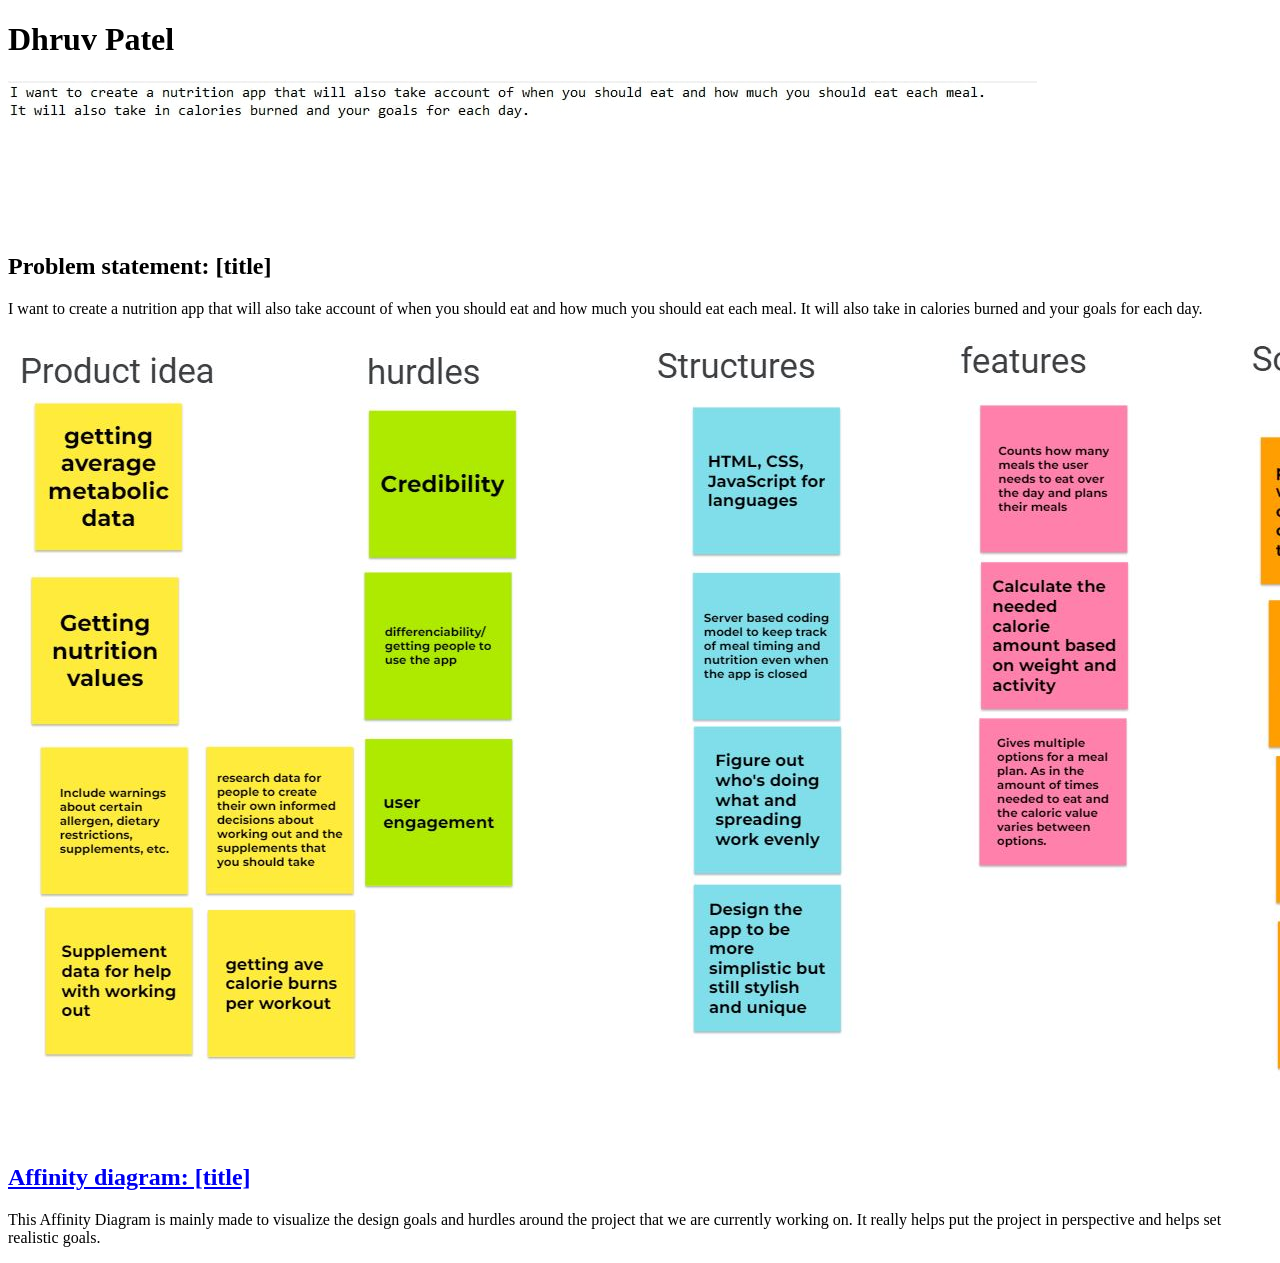
==== index.html @ c839524b "Update index.html" ====
<!DOCTYPE html>
<html>
  <head>
    <title>
      CSCE 190: Dhruv Patel
    </title>
  </head>
  <body>
    <h1>
      Dhruv Patel
    </h1>
    <section class="assign">
      <img src="images/ProblemStatement.jpg" />
      <section class="assign-det">
        <h2>Problem statement: [title]</h2>
        <p>
          I want to create a nutrition app that will also take account of when you should eat and how much you should eat each meal.
          It will also take in calories burned and your goals for each day.
        </p>
      </section>
    </section>
    <!-- Affinity diagram assignment -->
    <section class="assign">
      <img src="images/Jamboard.JPG" />
      <section class="assign-det">
        <a href="files/Affinity Diagram.pdf"><h2>Affinity diagram: [title]</h2></a>
        <p>
          This Affinity Diagram is mainly made to visualize the design goals and hurdles around the project that we are currently working on.
          It really helps put the project in perspective and helps set realistic goals.
        </p>
      </section>
    </section>
  </body>
</html>
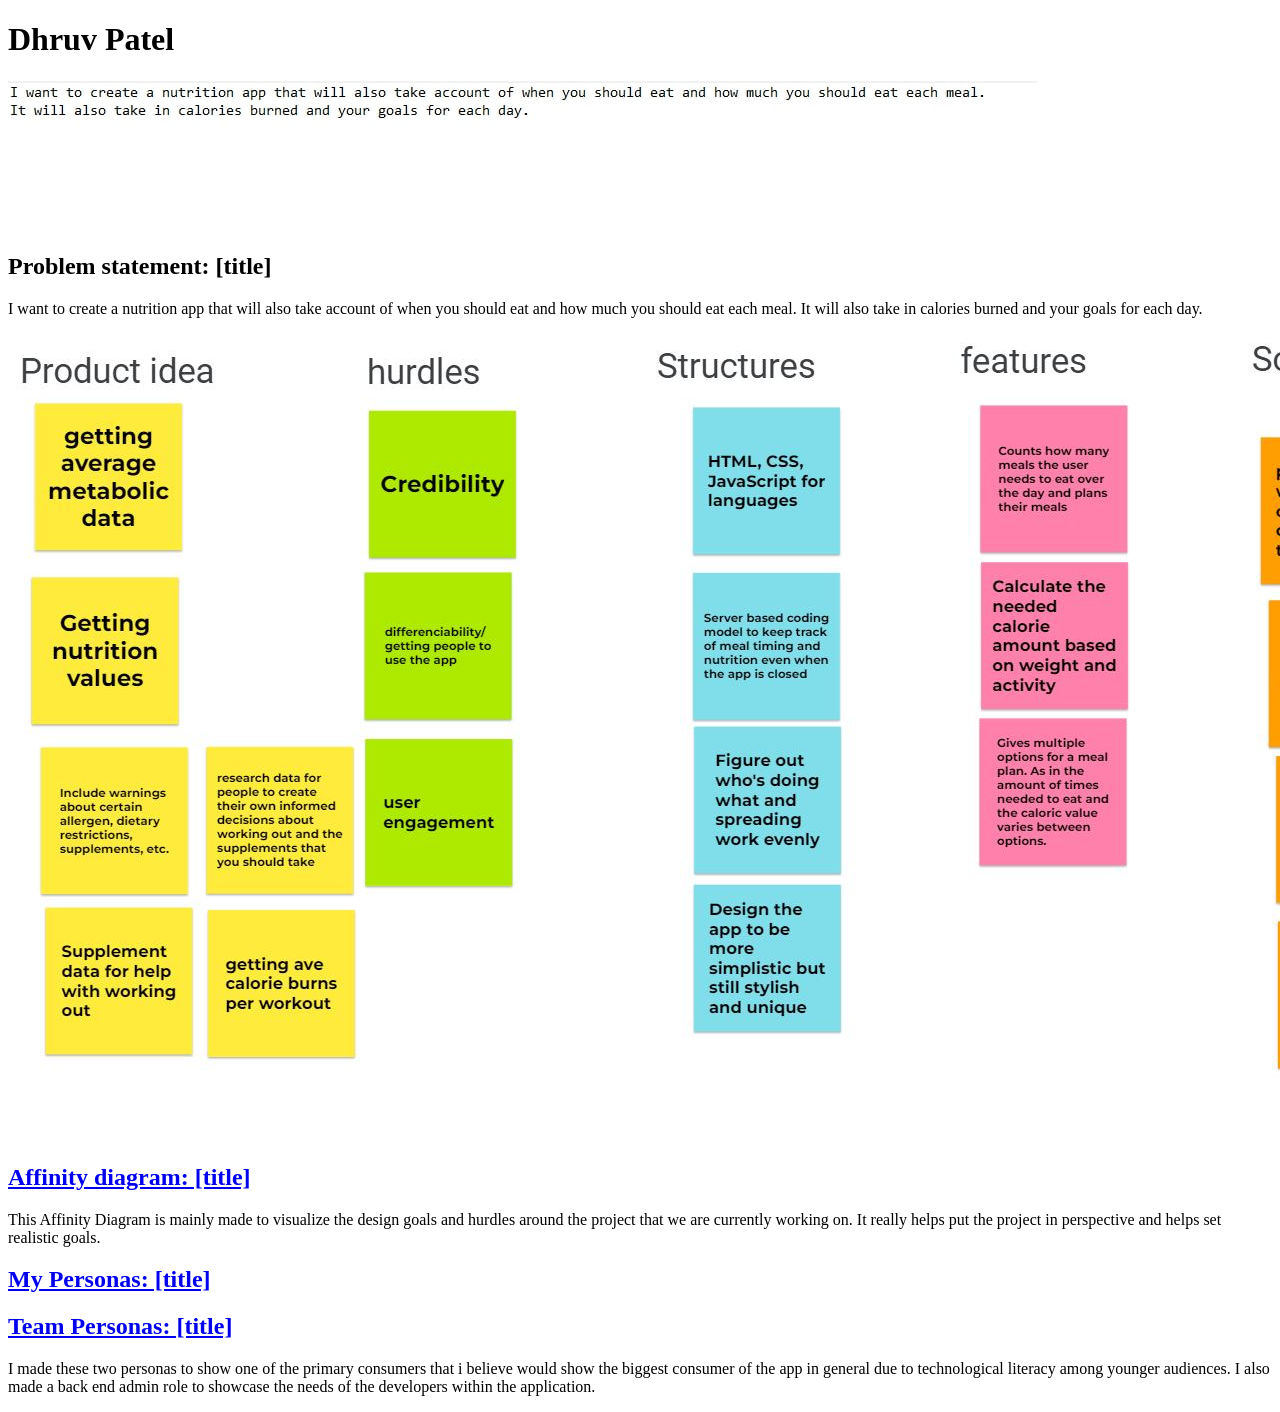
==== commit 23750873: "Update index.html" ====
--- a/index.html
+++ b/index.html
@@ -30,5 +30,17 @@
         </p>
       </section>
     </section>
+    <!-- Personas assignment -->
+    <section class="assign">
+      <a href="files/Damien Wayne.pdf"><h2>My Personas: [title]</h2></a>
+      <a href="files/Naomi Suzuki.pdf"></a>
+      <section class="assign-det">
+        <a href="files/all-personas.pdf"><h2>Team Personas: [title]</h2></a>
+        <p>
+          I made these two personas to show one of the primary consumers that i believe would show the biggest consumer of the app in general due to technological literacy among younger audiences.
+          I also made a back end admin role to showcase the needs of the developers within the application.
+        </p>
+      </section>
+    </section>
   </body>
 </html>
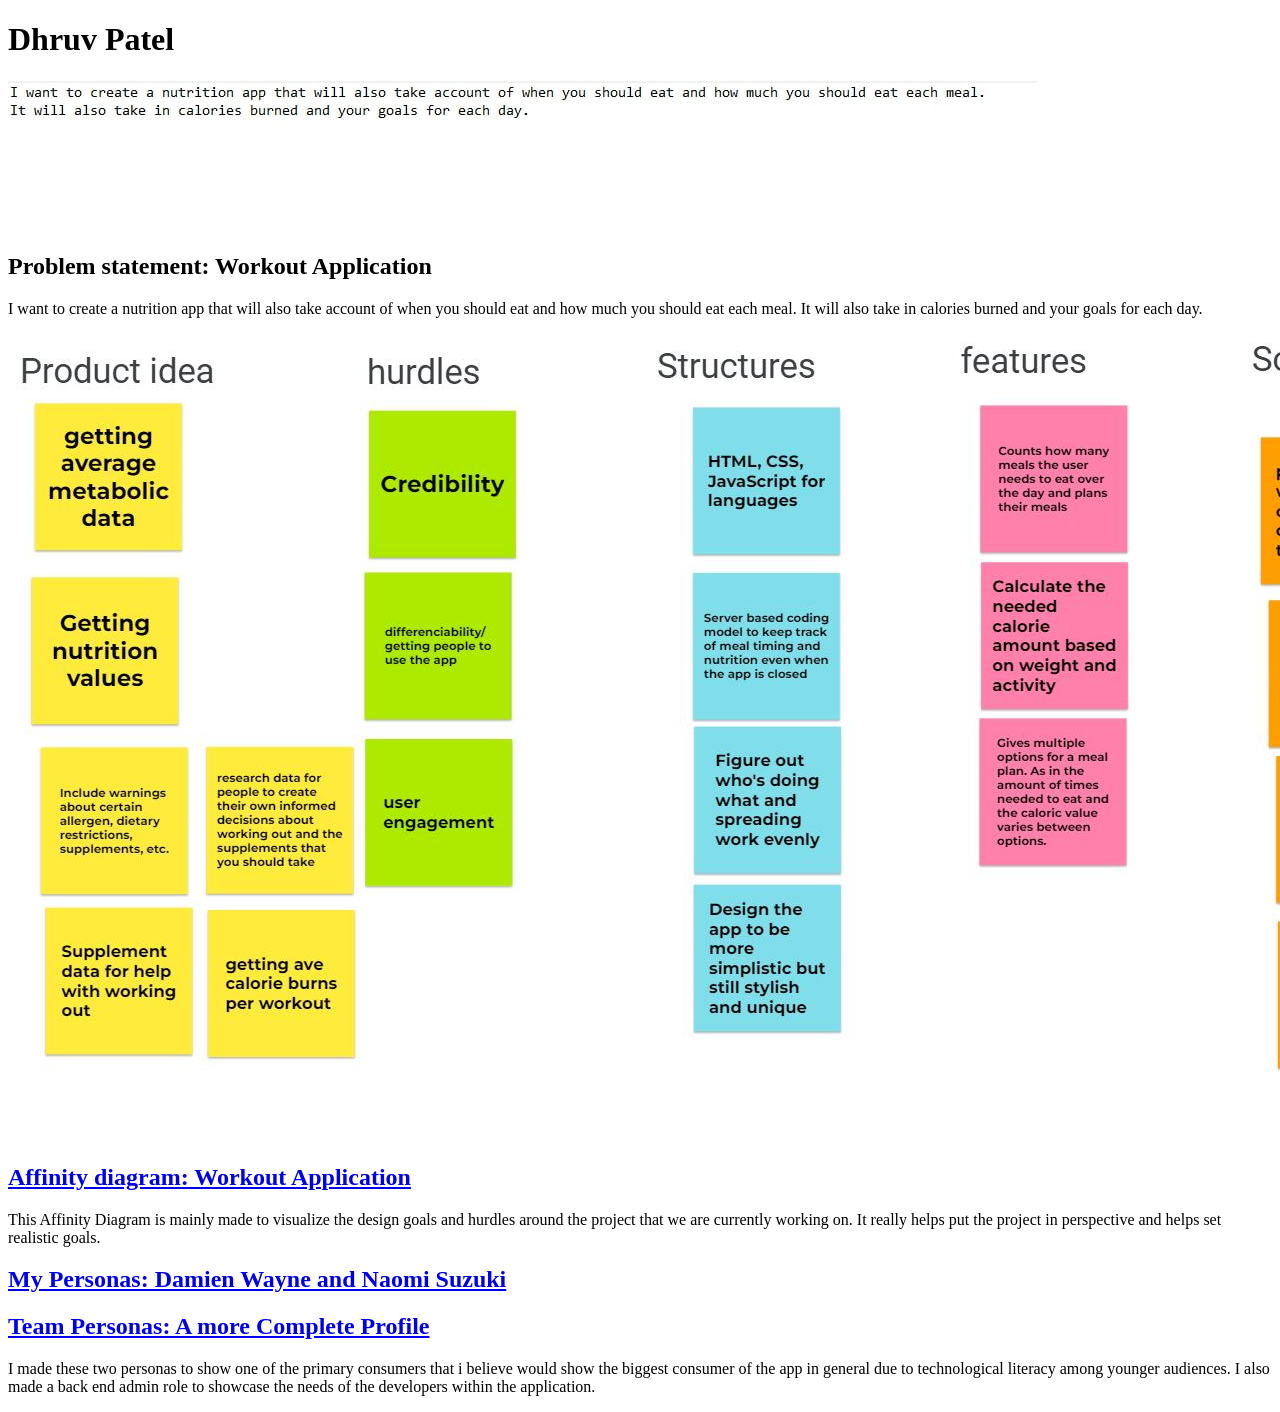
==== commit 6adc9cce: "Update index.html" ====
--- a/index.html
+++ b/index.html
@@ -12,7 +12,7 @@
     <section class="assign">
       <img src="images/ProblemStatement.jpg" />
       <section class="assign-det">
-        <h2>Problem statement: [title]</h2>
+        <h2>Problem statement: Workout Application</h2>
         <p>
           I want to create a nutrition app that will also take account of when you should eat and how much you should eat each meal.
           It will also take in calories burned and your goals for each day.
@@ -23,7 +23,7 @@
     <section class="assign">
       <img src="images/Jamboard.JPG" />
       <section class="assign-det">
-        <a href="files/Affinity Diagram.pdf"><h2>Affinity diagram: [title]</h2></a>
+        <a href="files/Affinity Diagram.pdf"><h2>Affinity diagram: Workout Application</h2></a>
         <p>
           This Affinity Diagram is mainly made to visualize the design goals and hurdles around the project that we are currently working on.
           It really helps put the project in perspective and helps set realistic goals.
@@ -32,10 +32,10 @@
     </section>
     <!-- Personas assignment -->
     <section class="assign">
-      <a href="files/Damien Wayne.pdf"><h2>My Personas: [title]</h2></a>
+      <a href="files/Damien Wayne.pdf"><h2>My Personas: Damien Wayne and Naomi Suzuki</h2></a>
       <a href="files/Naomi Suzuki.pdf"></a>
       <section class="assign-det">
-        <a href="files/all-personas.pdf"><h2>Team Personas: [title]</h2></a>
+        <a href="files/all-personas.pdf"><h2>Team Personas: A more Complete Profile</h2></a>
         <p>
           I made these two personas to show one of the primary consumers that i believe would show the biggest consumer of the app in general due to technological literacy among younger audiences.
           I also made a back end admin role to showcase the needs of the developers within the application.
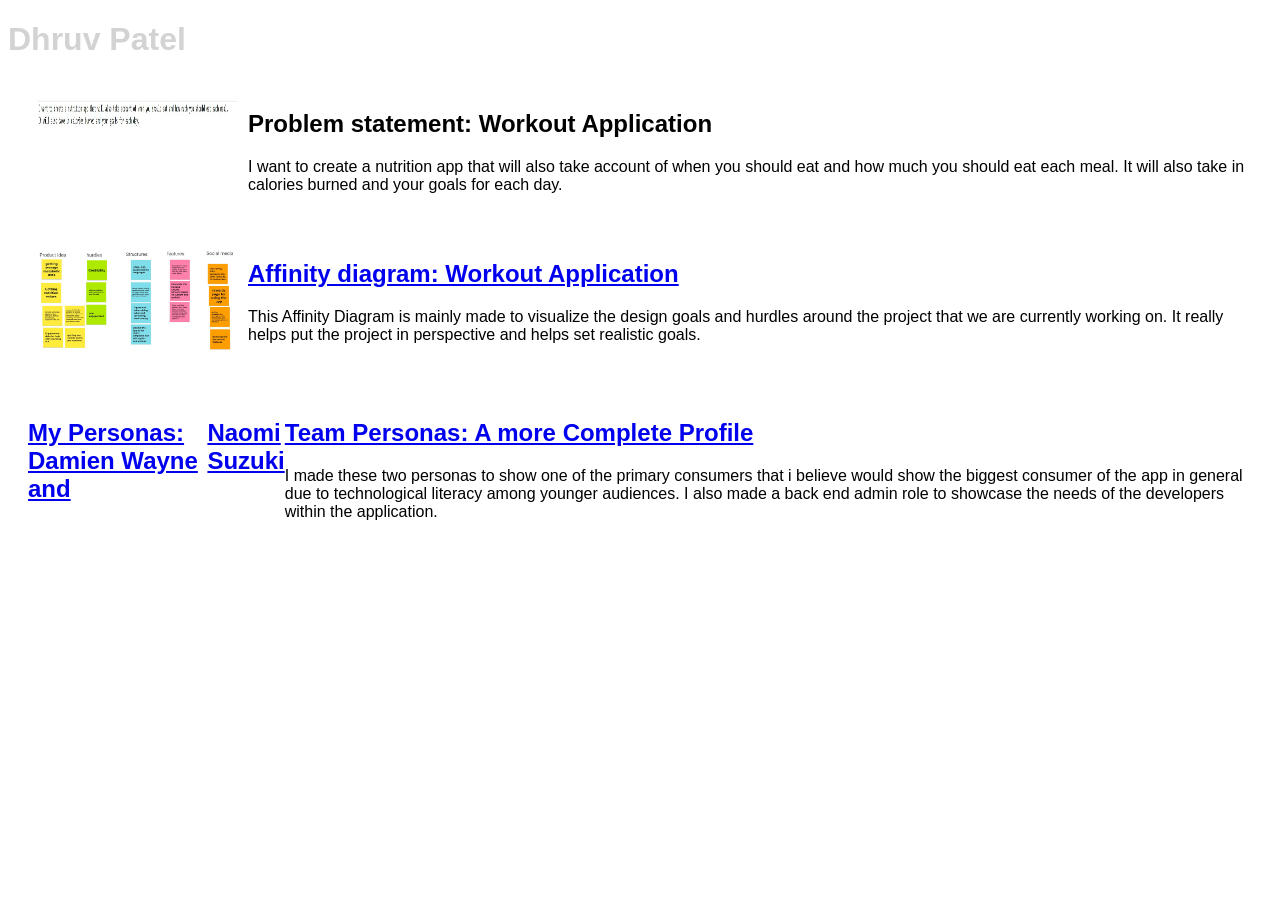
==== commit a4167e1c: "Update index.html" ====
--- a/index.html
+++ b/index.html
@@ -1,6 +1,7 @@
 <!DOCTYPE html>
 <html>
   <head>
+    <link rel="stylesheet" href="styles.css" />
     <title>
       CSCE 190: Dhruv Patel
     </title>
@@ -32,8 +33,8 @@
     </section>
     <!-- Personas assignment -->
     <section class="assign">
-      <a href="files/Damien Wayne.pdf"><h2>My Personas: Damien Wayne and Naomi Suzuki</h2></a>
-      <a href="files/Naomi Suzuki.pdf"></a>
+      <a href="files/Damien Wayne.pdf"><h2>My Personas: Damien Wayne and</h2></a>
+      <a href="files/Naomi Suzuki.pdf"><h2>Naomi Suzuki</h2></a>
       <section class="assign-det">
         <a href="files/all-personas.pdf"><h2>Team Personas: A more Complete Profile</h2></a>
         <p>
--- a/styles.css
+++ b/styles.css
@@ -0,0 +1,19 @@
+body {
+  background: Dark gray;
+  font-family: Arial;
+}
+
+h1 {
+  color: lightGray;
+  text-align: Left;
+}
+.assign {
+  display: flex;
+  padding: 10px;
+  margin: 10px;
+  background: White;
+}
+.assign img {
+  width: 200px;
+  padding: 10px;
+}
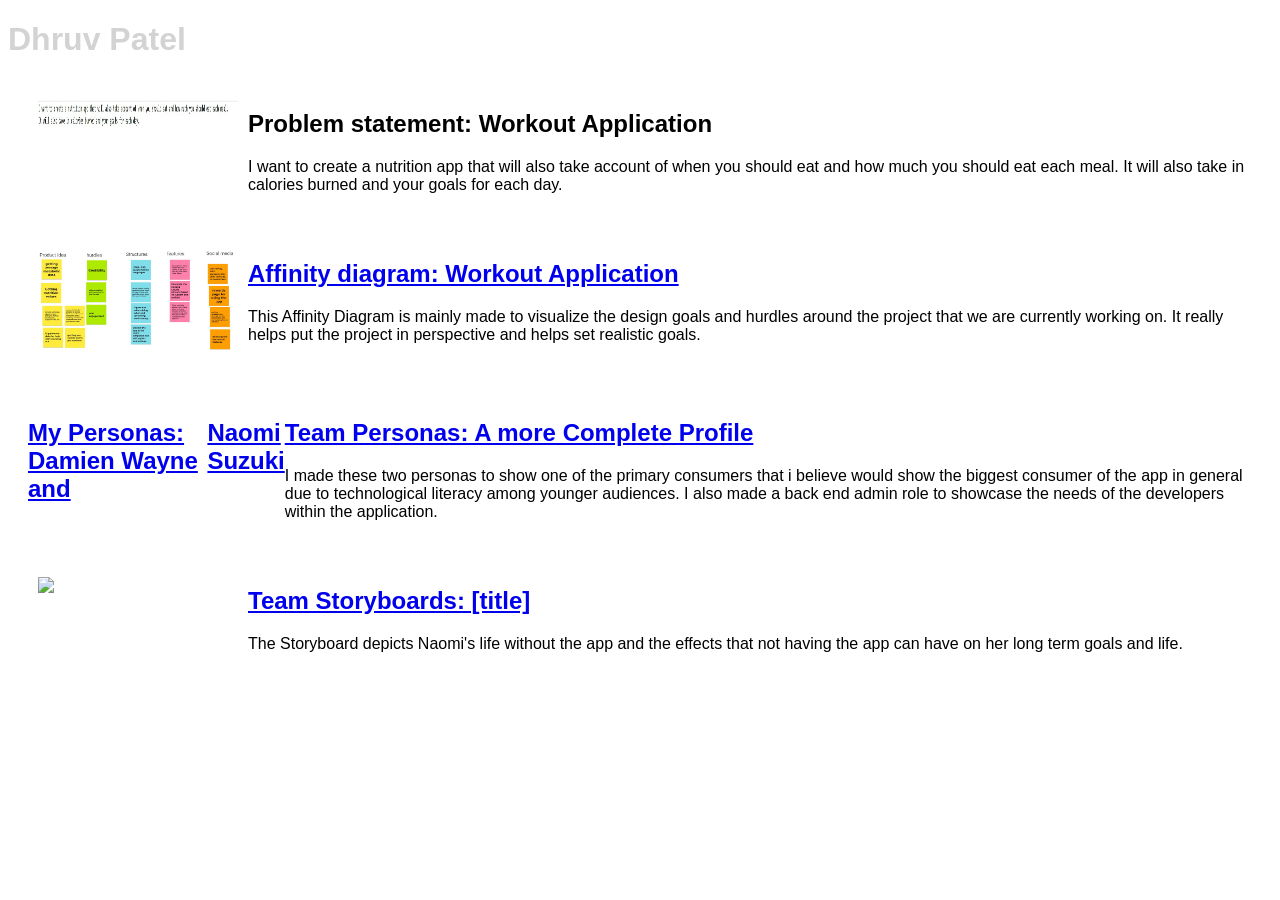
==== commit 23f7c68e: "Update index.html" ====
--- a/index.html
+++ b/index.html
@@ -36,12 +36,22 @@
       <a href="files/Damien Wayne.pdf"><h2>My Personas: Damien Wayne and</h2></a>
       <a href="files/Naomi Suzuki.pdf"><h2>Naomi Suzuki</h2></a>
       <section class="assign-det">
-        <a href="files/all-personas.pdf"><h2>Team Personas: A more Complete Profile</h2></a>
+        <a href="files/Personas.pdf"><h2>Team Personas: A more Complete Profile</h2></a>
         <p>
           I made these two personas to show one of the primary consumers that i believe would show the biggest consumer of the app in general due to technological literacy among younger audiences.
           I also made a back end admin role to showcase the needs of the developers within the application.
         </p>
       </section>
     </section>
+    <!-- Storyboard assignment -->
+    <section class="assign">
+      <img src="images/my-storyboard.jpg" />
+      <section class="assign-det">
+        <a href="files/all-storyboards.pdf"><h2>Team Storyboards: [title]</h2></a>
+        <p>
+          The Storyboard depicts Naomi's life without the app and the effects that not having the app can have on her long term goals and life.
+        </p>
+      </section>
+    </section>
   </body>
 </html>
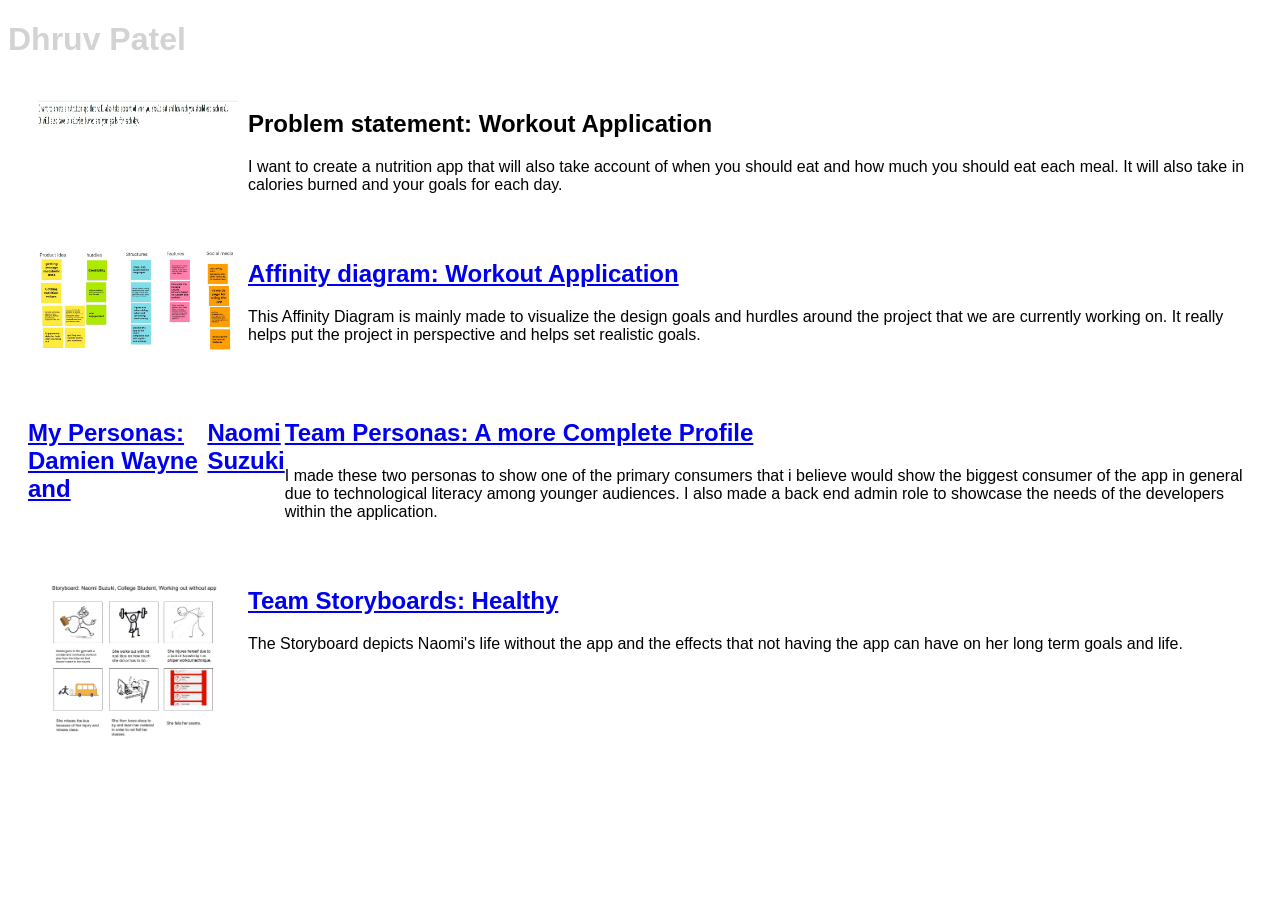
==== commit 5f0dc465: "Update index.html" ====
--- a/index.html
+++ b/index.html
@@ -47,7 +47,7 @@
     <section class="assign">
       <img src="images/my-storyboard.jpg" />
       <section class="assign-det">
-        <a href="files/all-storyboards.pdf"><h2>Team Storyboards: [title]</h2></a>
+        <a href="files/all-storyboards.pdf"><h2>Team Storyboards: Healthy</h2></a>
         <p>
           The Storyboard depicts Naomi's life without the app and the effects that not having the app can have on her long term goals and life.
         </p>
